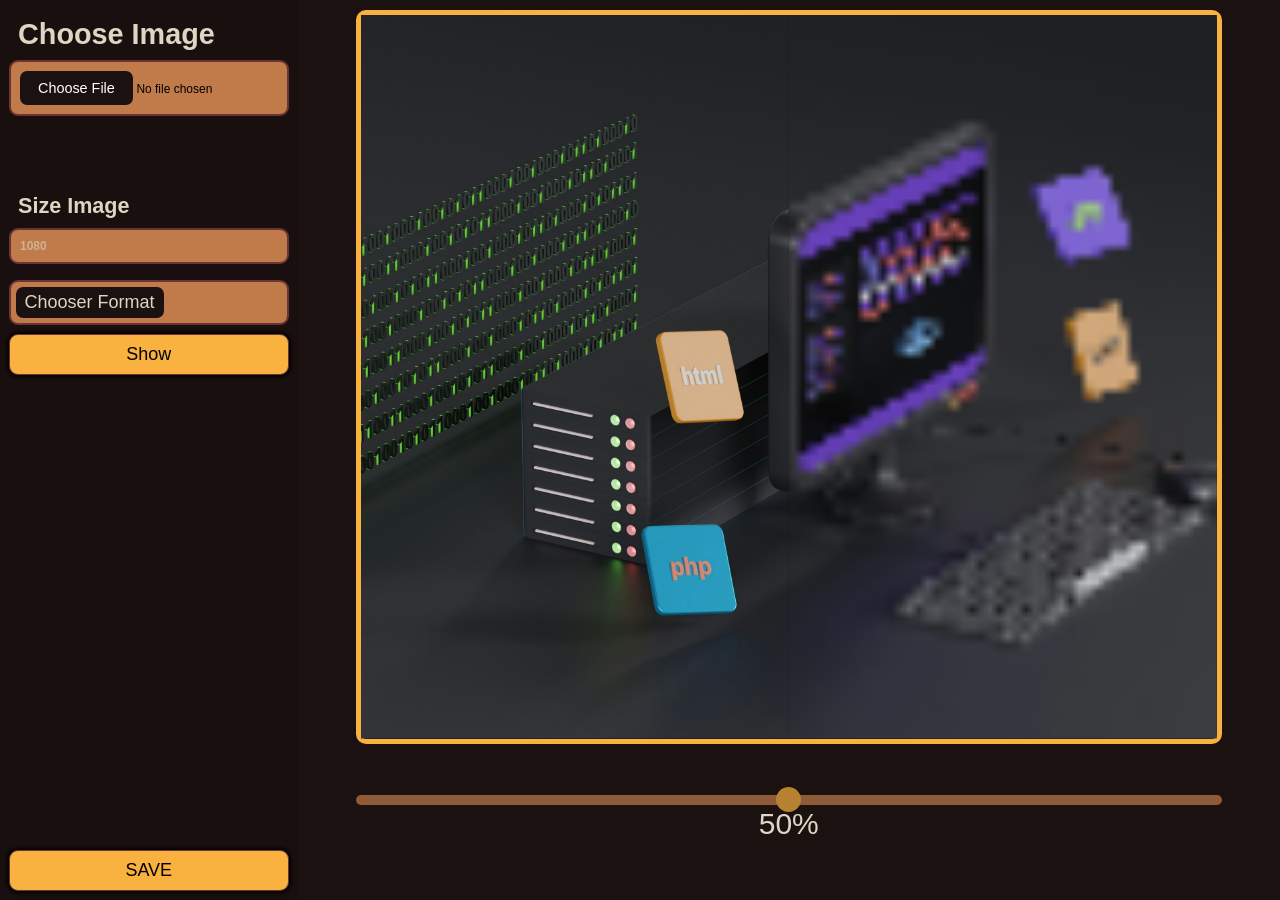
==== Image Size/Image Size.html @ 0726def3 "Add files via upload" ====
<!doctype html>
<html lang="en">
  <head>
    <meta charset="UTF-8" />
    <meta name="viewport" content="width=device-width, initial-scale=1.0" />
    <meta name="google-site-verification" content="google3e6626f857f812b0" />
    <meta
      name="google-site-verification"
      content="YfgN-p94OQuEqLj8vAECB5570uy-6jHcW93jGDXlBdg" />
    <title>Image Size</title>

    <link rel="shortcut icon" href="./img/IconSite.png" />
    <link rel="stylesheet" href="./Image Size.css" />
  </head>

  <body> 
    <img src="../img/hamburger-menu.png" class="hamburger" />

    <div class="div-Chooser">
      <div class="div-cloes">
        <p class="cloes">X</p>
      </div>
      <h1>Choose Image</h1>
      <input
        type="file"
        class="choose-file"
        accept="image/*"
        placeholder="Image" />
      <br />
      <p class="width"></p>
      <p class="height"></p>
      <p class="KB"></p>
      <p class="B"></p>
      <br />
      <h2>Size Image</h2>
      <input type="number" placeholder="1080" class="number" />
      <br />

      <div class="FormatChooser">
        <p>Chooser Format</p>
        <ul class="ulChooser">
          <li class="liChooser">png</li>
          <li class="liChooser">jpg</li>
          <li class="liChooser">webp</li>
          <li class="liChooser">bmp</li>
        </ul>
      </div>

      <button type="button" class="Show">Show</button>
      <br />
      <p class="Newwidth"></p>
      <p class="Newheight"></p>
      <p class="NewKB"></p>
      <p class="NewB"></p>
      <br />
      <a href="#" class="SAVE">SAVE</a>
    </div>
    <div class="div-continer">
      <div class="div-img">
        <img src="../img/cumputer-and-Code.jpg" class="img2Big" />
        <img src="../img/cumputer-and-Code - SMALL.jpg" class="img1Small" />
      </div>

      <div class="div-x">
        <input type="range" class="range" />
        <p class="value-range"></p>
      </div>
    </div>
  </body>

  <script src="./script.js"></script>
</html>
---- Image Size/Image Size.css ----
* {
  box-sizing: border-box;
  font-family: "Gill Sans", "Gill Sans MT", Calibri, "Trebuchet MS", sans-serif;
}
html {
  width: 100%;
  height: 100%;
  overflow: hidden;
}
body {
  width: 100%;
  height: 100%;
  overflow: auto;
  background-color: #1a1110;
  margin: 0;
  display: flex;
  align-items: center;
  justify-content: center;
  flex-direction: row;
  position: relative;
}


.hamburger {
  width: 50px;
  position: absolute;
  top: 0;
  left: 0;
  display: none;
}
.div-Chooser {
  width: 30%;
  height: 100%;
  overflow-y: auto;
  overflow-x: hidden;
  display: flex;
  flex-direction: column;
  background-color: #180f0e;
  padding: 10px;
  position: relative;
  transition: all 0.5s ease-in-out;
  zoom: 90%;
}
.div-Chooser::-webkit-scrollbar {
  width: 5px;
  height: 10px;
  z-index: 50px;
}
.div-Chooser::-webkit-scrollbar-thumb {
  background: #c17a4a;
  border-radius: 5px;
  z-index: 50px;
}
.div-cloes {
  width: 100%;
  height: max-content;
  display: flex;
  justify-content: right;
  margin: 0;
}
.cloes {
  border: 3px solid #c17a4a;
  border-radius: 10px;
  width: 50px;
  text-align: center;
  margin: 0;
  display: none;
  color: #c17a4a;
}
.div-Chooser input,
button:focus {
  outline: none;
}
.div-Chooser h1,
h2 {
  font-family: "Gill Sans", "Gill Sans MT", Calibri, "Trebuchet MS", sans-serif;
  margin: 0;
  padding: 10px;
  color: #dcd7c2;
}
.div-Chooser .number,
.quality,
.choose-file,
.FormatChooser {
  padding: 10px;
  border: 3px solid rgb(107, 52, 52);
  border-radius: 10px;
  /* min-height: 50px; */
  height: max-content;
  /* width: 200px; */
  background-color: #c17a4a;
}
.choose-file::file-selector-button,
.choose-file::-webkit-file-upload-button {
  background-color: #1a1110; /* رنگ پس‌زمینه */
  color: white; /* رنگ متن */
  border: none; /* حذف حاشیه پیش‌فرض */
  padding: 10px 20px; /* فاصله داخلی */
  border-radius: 8px; /* گوشه‌های گرد */
  font-size: 16px;
  cursor: pointer;
  transition: all 0.2s ease;
}

/* تغییر استایل هنگام هاور */
.choose-file::file-selector-button:hover {
  background-color: #c17a4a;
}
.choose-file::-webkit-file-upload-button:hover {
  background-color: #c17a4a;
}

.number {
  -moz-appearance: textfield; /* برای فایرفاکس */
  appearance: textfield;
}
input::placeholder {
  font-weight: bold;
  color: rgba(220, 215, 194, 0.6);
}

.choose-file {
  cursor: pointer;
}

.FormatChooser {
  height: 50px;
  cursor: pointer;
  align-items: start;
  justify-content: space-around;
  flex-direction: column;
  display: flex;
  gap: 1px;
  padding: 0;
  transition: all 0.5s ease-in-out;
}
.FormatChooser p {
  margin: 5px 5px;
  color: #dcd7c2;
  text-align: center;
  padding: 6px 10px;
  width: max-content;
  height: max-content;
  border-radius: 8px; /* گوشه‌های گرد */
  font-size: 20px;
  background-color: #1a1110;
  position: relative;
  transition: all 0.15s ease-in-out;
}
.FormatChooser p:hover {
  background-color: #c17a4a;
}

.ulChooser {
  width: 50%;
  height: max-content;
  position: relative;
  background-color: #c17a4a;
  z-index: -10;
  opacity: 0;
  margin: 0;
  transition: all 0.5s ease-in-out;
  border: 3px solid rgb(107, 52, 52);
  border-top: 0px solid black;
  border-bottom-left-radius: 10px;
  border-bottom-right-radius: 10px;
  padding: 5px;
}
.liChooser {
  width: 100%;
  height: max-content;
  list-style-type: none;
  margin: 10px 10px;
  font-size: 25px;
  font-family: "Gill Sans", "Gill Sans MT", Calibri, "Trebuchet MS", sans-serif;
  font-weight: bold;
}
.liChooser:hover {
  transform: scale(1.1) translateX(20px);
}

.Show {
  margin-top: 10px;
  text-decoration: none;
  color: black;
  padding: 10px;
  border: 2px solid rgb(107, 52, 52);
  border-radius: 10px;
  cursor: pointer;
  font-size: 20px;
  transition: all 0.2s ease-in-out;
  text-align: center;
  font-family: "Gill Sans", "Gill Sans MT", Calibri, "Trebuchet MS", sans-serif;
  background-color: rgba(107, 52, 52, 0);
  box-shadow: 0 0 4px 2px black;
  background-color: #f9b23f;
}
.div-Chooser button:hover {
  transform: scale(1.05);
}
.div-Chooser .width,
.height,
.KB,
.B,
.NewB,
.NewKB,
.Newheight,
.Newwidth {
  font-family: "Gill Sans", "Gill Sans MT", Calibri, "Trebuchet MS", sans-serif;
  font-size: 20px;
  margin: 0;
  padding: 5px;
  color: #dcd7c2;
}
.SAVE {
  background-color: #f9b23f;
  position: sticky;
  top: 100%;
  text-decoration: none;
  color: black;
  padding: 10px;
  border: 2px solid rgb(107, 52, 52);
  border-radius: 10px;
  cursor: pointer;
  font-size: 20px;
  transition: all 0.2s ease-in-out;
  text-align: center;
  font-family: "Gill Sans", "Gill Sans MT", Calibri, "Trebuchet MS", sans-serif;
  box-shadow: 0 0 4px 2px black;
}
.SAVE:hover {
  transform: scale(1.05);
}

.div-continer {
  width: 100%;
  height: 100%;
  display: flex;
  align-items: center;
  justify-content: center;
  flex-direction: column;
  position: relative;
  padding: 10px;
}

.div-img {
  display: flex;
  justify-content: center;
  align-items: center;
  border: 5px solid #f9b23f;
  border-radius: 10px;
  position: relative;
  width: 90%;
  height: 100%;
}

.div-img img {
  display: block;
  width: 100%;
  height: 100%;
  position: absolute;
  /* border-radius: 50px; */
  object-fit: cover;
}

.div-x {
  width: 90%;
  height: 20%;
  display: flex;
  align-items: center;
  justify-content: center;
  flex-direction: column;
  position: relative;
}

.div-x p {
  font-family: "Gill Sans", "Gill Sans MT", Calibri, "Trebuchet MS", sans-serif;
  font-size: 30px;
  margin: 0;
  color: #dcd7c2;
}

.range {
  -webkit-appearance: none;
  width: 100%;
  height: 10px;
  border-radius: 20px;
  background-color: #c17a4a;
  outline: none;
  opacity: 0.7;
  -webkit-transition: 0.2s;
  transition: opacity 0.2s;
}

.range::-webkit-slider-thumb {
  -webkit-appearance: none;
  appearance: none;
  width: 25px;
  height: 25px;
  border-radius: 50%;
  /* background: linear-gradient(to right, #F9B23F, #C17A4A); */
  background-color: #f9b23f;
  cursor: pointer;
}

.range::-moz-range-thumb {
  width: 25px;
  height: 25px;
  border-radius: 50%;
  /* background: linear-gradient(to right, antiquewhite, rgb(107, 52, 52)); */
  background-color: #f9b23f;
  cursor: pointer;
}

@media screen and (max-width: 1100px) {
  .div-img {
    height: 80%;
  }
}
@media screen and (max-width: 1000px) {
  .div-Chooser {
    position: absolute;
    width: 30%;
    z-index: 10;
    left: -100%;
  }
  .hamburger {
    display: block;
    z-index: 10;
  }
  .cloes {
    display: block;
    z-index: 20;
  }
}
@media screen and (max-width: 800px) {
  .div-Chooser {
    width: 40%;
  }
}

@media screen and (max-width: 600px) {
  .div-Chooser {
    width: 45%;
    zoom: 85%;
  }
  .div-img {
    height: 60%;
  }
  .div-x {
    zoom: 80%;
  }
}
@media screen and (max-width: 450px) {
  .div-Chooser {
    width: 50%;
  }
  .div-img {
    height: 50%;
  }
}
@media screen and (max-width: 350px) {
  .div-Chooser {
    width: 60%;
  }
  .div-img {
    height: 40%;
  }
}
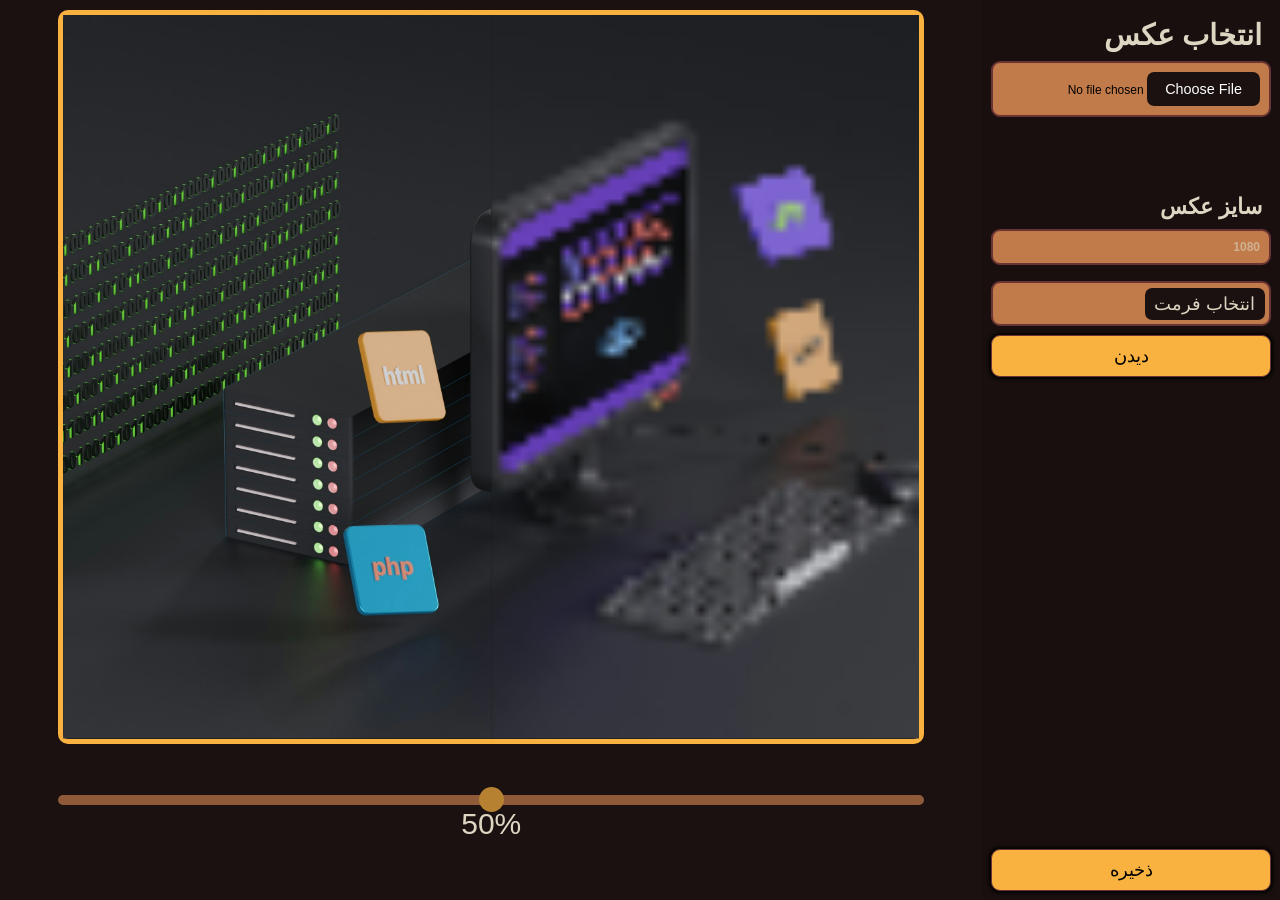
==== commit fcb9d2fa: "Add files via upload" ====
--- a/Image Size/Image Size.html
+++ b/Image Size/Image Size.html
@@ -7,20 +7,20 @@
     <meta
       name="google-site-verification"
       content="YfgN-p94OQuEqLj8vAECB5570uy-6jHcW93jGDXlBdg" />
-    <title>Image Size</title>
+    <title>تغییر سایز عکس</title>
 
     <link rel="shortcut icon" href="./img/IconSite.png" />
     <link rel="stylesheet" href="./Image Size.css" />
   </head>
 
-  <body> 
+  <body>
     <img src="../img/hamburger-menu.png" class="hamburger" />
 
     <div class="div-Chooser">
       <div class="div-cloes">
         <p class="cloes">X</p>
       </div>
-      <h1>Choose Image</h1>
+      <h1>انتخاب عکس</h1>
       <input
         type="file"
         class="choose-file"
@@ -32,12 +32,12 @@
       <p class="KB"></p>
       <p class="B"></p>
       <br />
-      <h2>Size Image</h2>
+      <h2>سایز عکس</h2>
       <input type="number" placeholder="1080" class="number" />
       <br />
 
       <div class="FormatChooser">
-        <p>Chooser Format</p>
+        <p>انتخاب فرمت</p>
         <ul class="ulChooser">
           <li class="liChooser">png</li>
           <li class="liChooser">jpg</li>
@@ -46,14 +46,14 @@
         </ul>
       </div>
 
-      <button type="button" class="Show">Show</button>
+      <button type="button" class="Show">دیدن</button>
       <br />
       <p class="Newwidth"></p>
       <p class="Newheight"></p>
       <p class="NewKB"></p>
       <p class="NewB"></p>
       <br />
-      <a href="#" class="SAVE">SAVE</a>
+      <a href="#" class="SAVE">ذخیره</a>
     </div>
     <div class="div-continer">
       <div class="div-img">
--- a/Image Size/Image Size.css
+++ b/Image Size/Image Size.css
@@ -6,6 +6,7 @@
   width: 100%;
   height: 100%;
   overflow: hidden;
+  direction: rtl;
 }
 body {
   width: 100%;
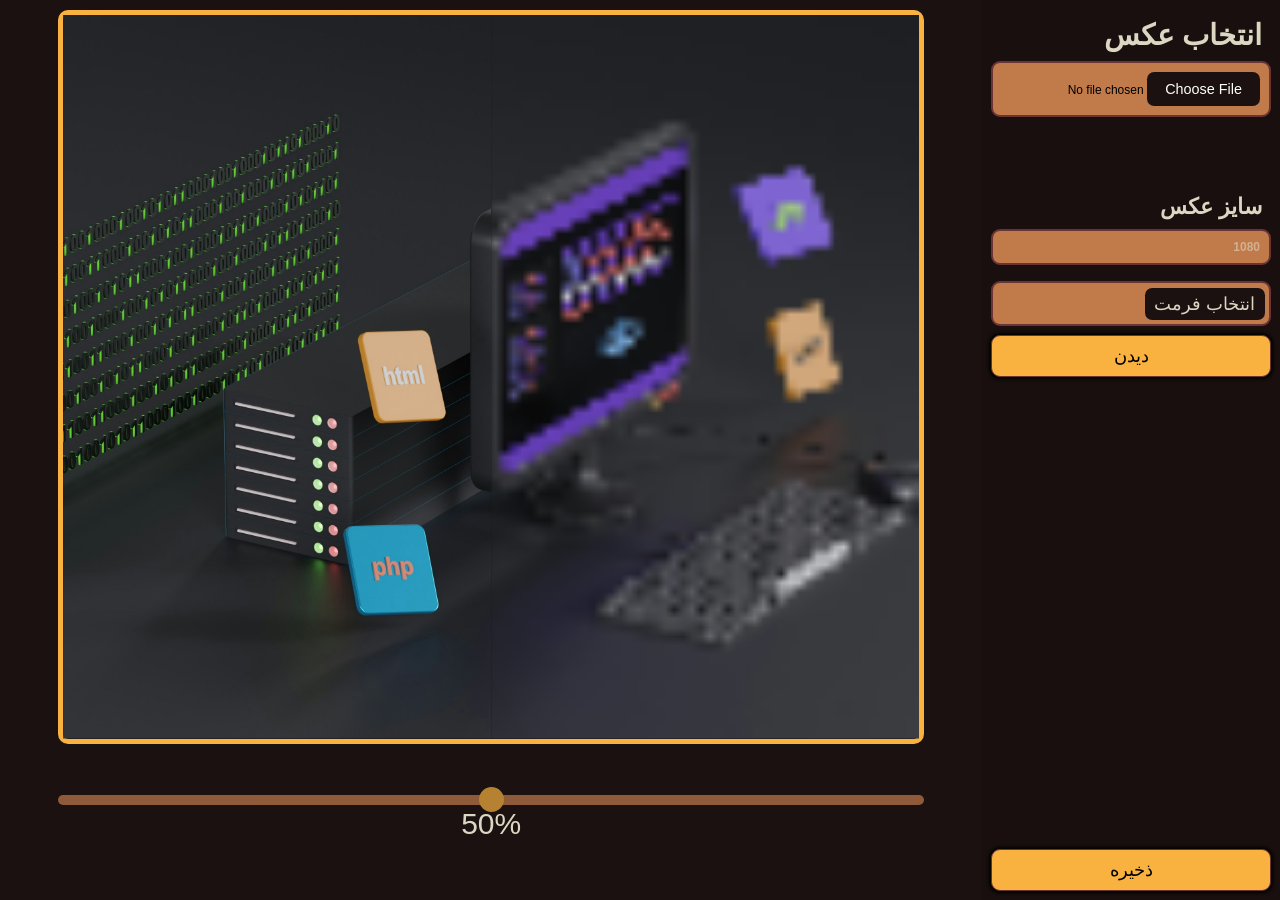
==== commit 3c3b5de0: "Add files via upload" ====
--- a/Image Size/Image Size.html
+++ b/Image Size/Image Size.html
@@ -9,7 +9,7 @@
       content="YfgN-p94OQuEqLj8vAECB5570uy-6jHcW93jGDXlBdg" />
     <title>تغییر سایز عکس</title>
 
-    <link rel="shortcut icon" href="./img/IconSite.png" />
+    <link rel="shortcut icon" href="../img/IconSite.png" />
     <link rel="stylesheet" href="./Image Size.css" />
   </head>
 
--- a/Image Size/Image Size.css
+++ b/Image Size/Image Size.css
@@ -242,6 +242,7 @@
   flex-direction: column;
   position: relative;
   padding: 10px;
+  direction: ltr;
 }
 
 .div-img {
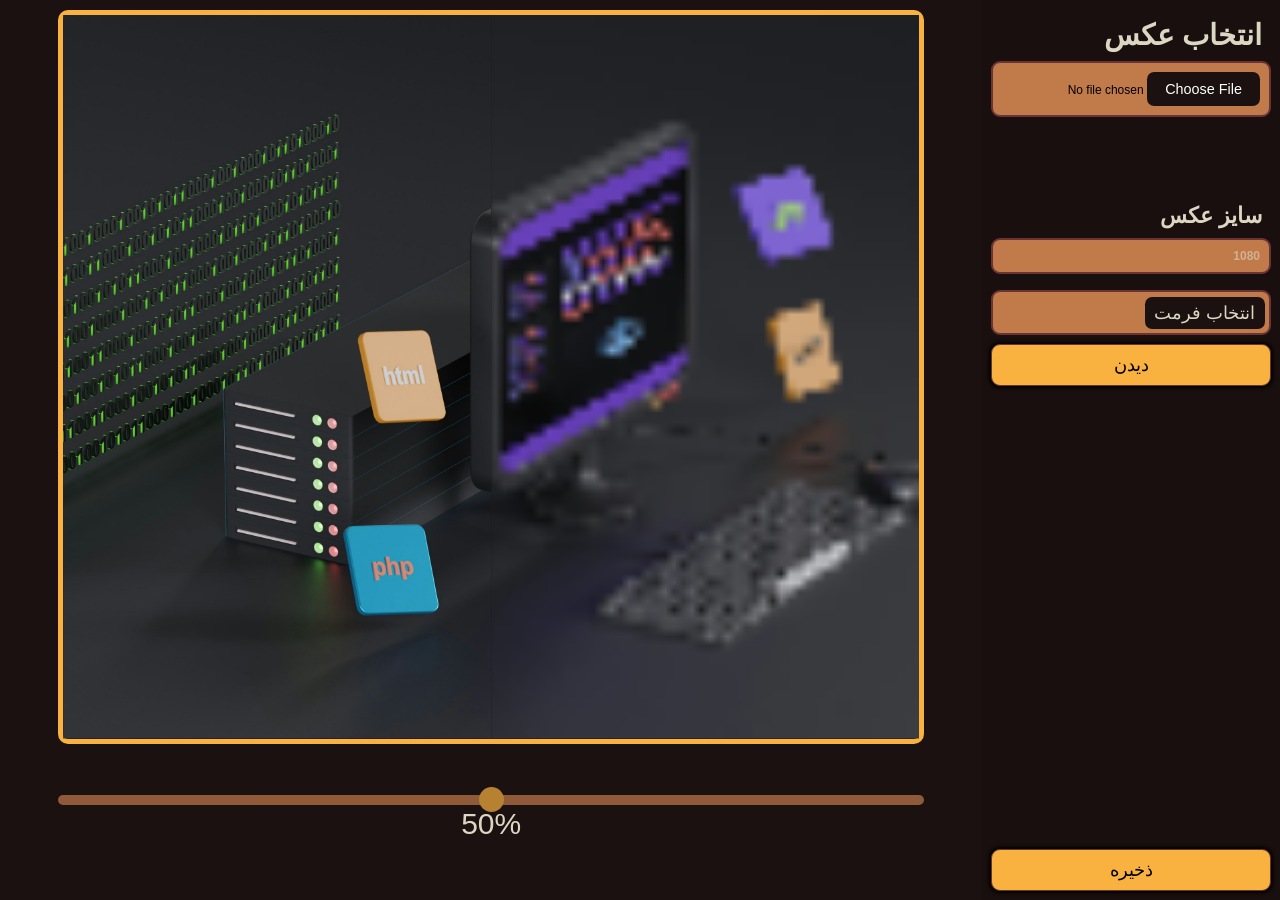
==== commit b81262fd: "Add files via upload" ====
--- a/Image Size/Image Size.html
+++ b/Image Size/Image Size.html
@@ -25,10 +25,12 @@
         type="file"
         class="choose-file"
         accept="image/*"
-        placeholder="Image" />
+        placeholder="Image"
+        value="" />
       <br />
       <p class="width"></p>
       <p class="height"></p>
+      <p class="MB"></p>
       <p class="KB"></p>
       <p class="B"></p>
       <br />
@@ -50,6 +52,7 @@
       <br />
       <p class="Newwidth"></p>
       <p class="Newheight"></p>
+      <p class="NewMB"></p>
       <p class="NewKB"></p>
       <p class="NewB"></p>
       <br />
--- a/Image Size/Image Size.css
+++ b/Image Size/Image Size.css
@@ -20,7 +20,6 @@
   flex-direction: row;
   position: relative;
 }
-
 
 .hamburger {
   width: 50px;
@@ -177,7 +176,7 @@
   font-weight: bold;
 }
 .liChooser:hover {
-  transform: scale(1.1) translateX(20px);
+  transform: scale(1.1) translateX(-20px);
 }
 
 .Show {
@@ -201,10 +200,12 @@
 }
 .div-Chooser .width,
 .height,
+.MB,
 .KB,
 .B,
 .NewB,
 .NewKB,
+.NewMB,
 .Newheight,
 .Newwidth {
   font-family: "Gill Sans", "Gill Sans MT", Calibri, "Trebuchet MS", sans-serif;
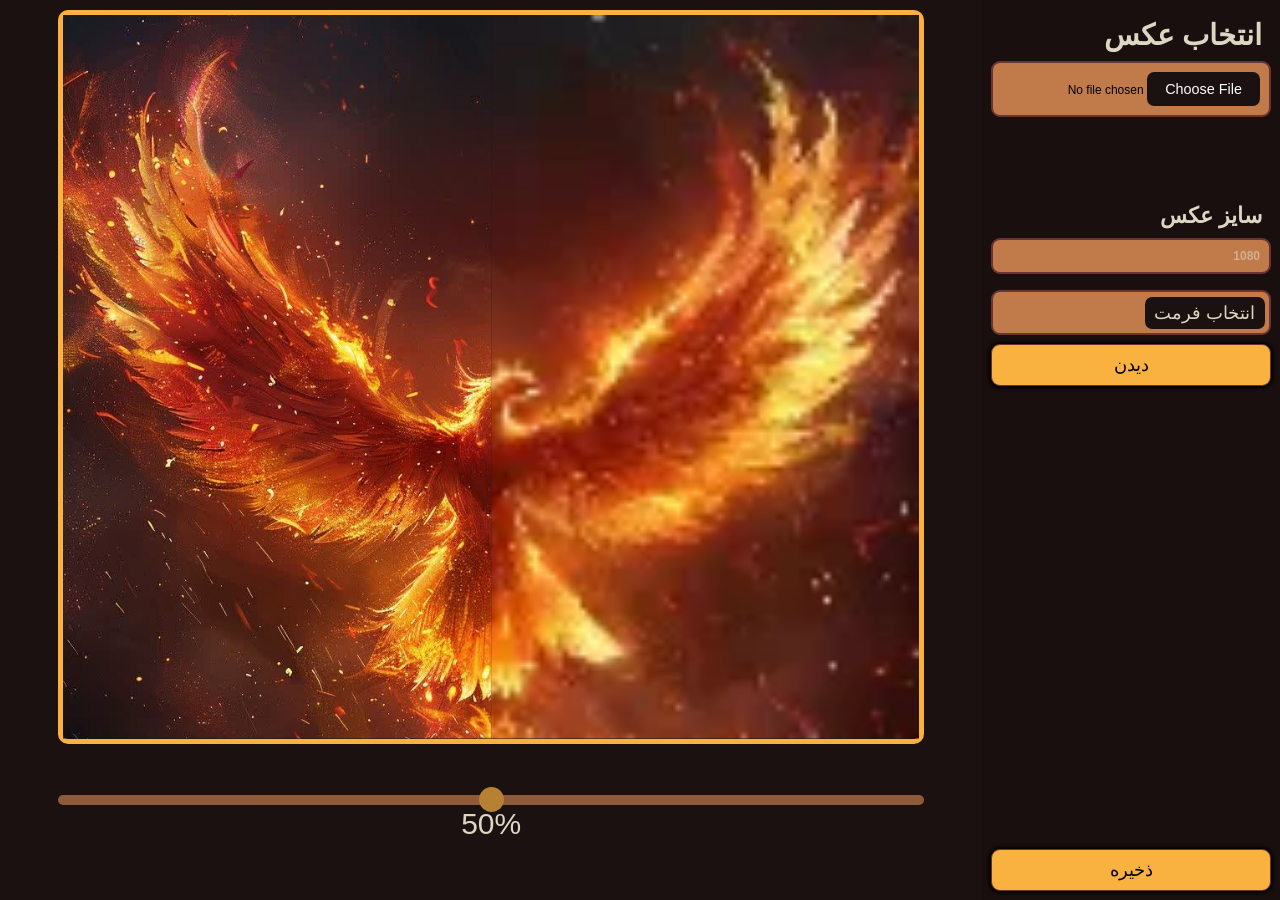
==== commit 31e1df51: "Add files via upload" ====
--- a/Image Size/Image Size.html
+++ b/Image Size/Image Size.html
@@ -60,8 +60,8 @@
     </div>
     <div class="div-continer">
       <div class="div-img">
-        <img src="../img/cumputer-and-Code.jpg" class="img2Big" />
-        <img src="../img/cumputer-and-Code - SMALL.jpg" class="img1Small" />
+        <img src="../img/phoenix.jpg" class="img2Big" />
+        <img src="../img/phoenix-144.webp" class="img1Small" />
       </div>
 
       <div class="div-x">
--- a/Image Size/Image Size.css
+++ b/Image Size/Image Size.css
@@ -12,6 +12,7 @@
   width: 100%;
   height: 100%;
   overflow: auto;
+  overflow-x: hidden;
   background-color: #1a1110;
   margin: 0;
   display: flex;
@@ -25,13 +26,13 @@
   width: 50px;
   position: absolute;
   top: 0;
-  left: 0;
+  right: 0;
   display: none;
 }
 .div-Chooser {
   width: 30%;
   height: 100%;
-  overflow-y: auto;
+  overflow-y: scroll;
   overflow-x: hidden;
   display: flex;
   flex-direction: column;
@@ -55,7 +56,7 @@
   width: 100%;
   height: max-content;
   display: flex;
-  justify-content: right;
+  justify-content: left;
   margin: 0;
 }
 .cloes {
@@ -325,7 +326,7 @@
     position: absolute;
     width: 30%;
     z-index: 10;
-    left: -100%;
+    right: -100%;
   }
   .hamburger {
     display: block;
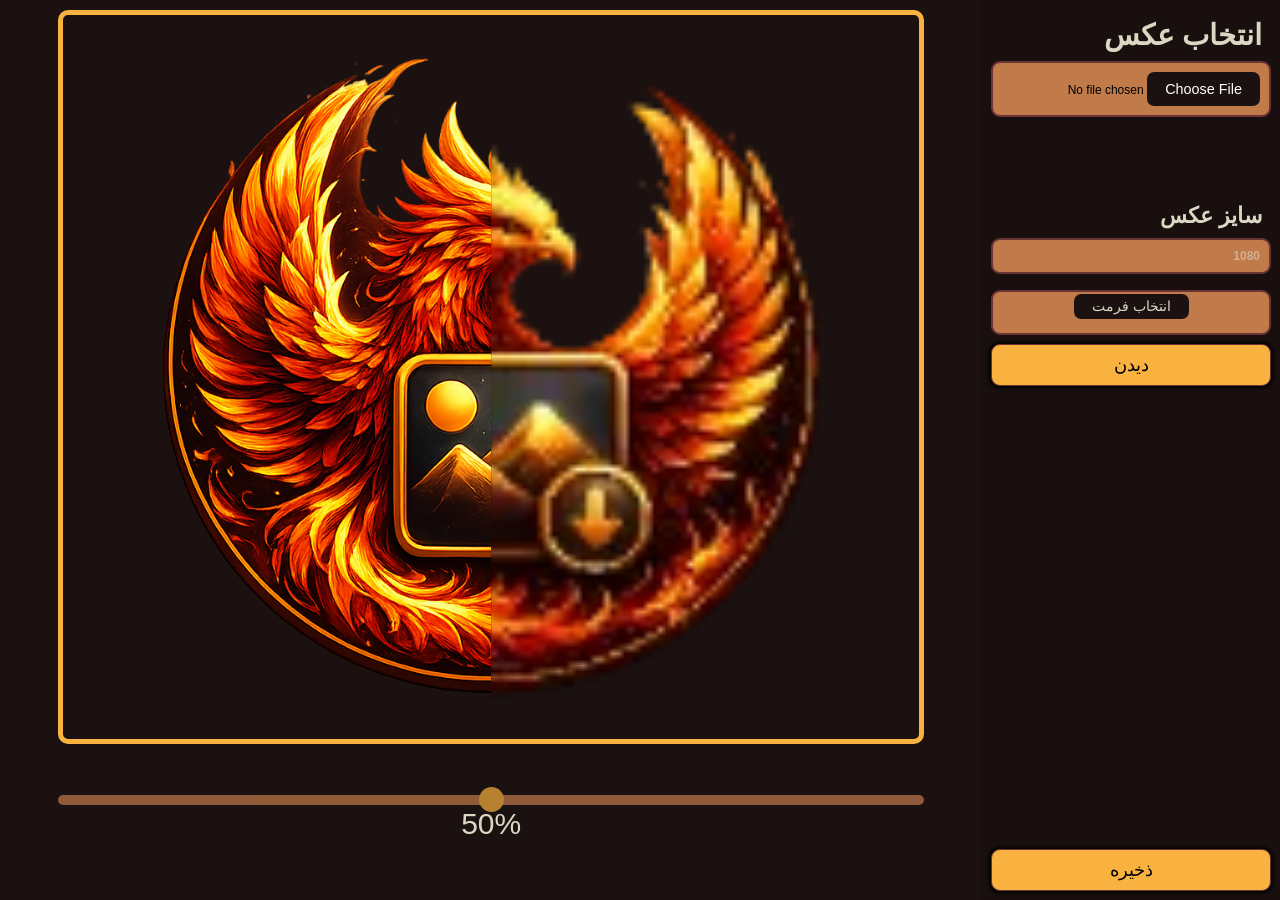
==== commit f082be40: "Add files via upload" ====
--- a/Image Size/Image Size.html
+++ b/Image Size/Image Size.html
@@ -9,7 +9,7 @@
       content="YfgN-p94OQuEqLj8vAECB5570uy-6jHcW93jGDXlBdg" />
     <title>تغییر سایز عکس</title>
 
-    <link rel="shortcut icon" href="../img/IconSite.png" />
+    <link rel="shortcut icon" href="../img/Phoenix Image.png" />
     <link rel="stylesheet" href="./Image Size.css" />
   </head>
 
@@ -60,8 +60,8 @@
     </div>
     <div class="div-continer">
       <div class="div-img">
-        <img src="../img/phoenix.jpg" class="img2Big" />
-        <img src="../img/phoenix-144.webp" class="img1Small" />
+        <img src="../img/Phoenix Image.png" class="img2Big" />
+        <img src="../img/Phoenix-144.webp" class="img1Small" />
       </div>
 
       <div class="div-x">
--- a/Image Size/Image Size.css
+++ b/Image Size/Image Size.css
@@ -81,8 +81,7 @@
 }
 .div-Chooser .number,
 .quality,
-.choose-file,
-.FormatChooser {
+.choose-file {
   padding: 10px;
   border: 3px solid rgb(107, 52, 52);
   border-radius: 10px;
@@ -126,58 +125,71 @@
 
 .FormatChooser {
   height: 50px;
-  cursor: pointer;
-  align-items: start;
-  justify-content: space-around;
-  flex-direction: column;
-  display: flex;
-  gap: 1px;
+  background-color: #c17a4a;
+  border: 3px solid rgb(107, 52, 52);
+  border-radius: 10px;
+  cursor: pointer;
+  overflow: visible;
   padding: 0;
-  transition: all 0.5s ease-in-out;
-}
+  transition: all 0.3s ease-in-out;
+  position: relative;
+  gap: 10px;
+  display: flex;
+  flex-direction: column;
+  align-items: center;
+}
+
 .FormatChooser p {
-  margin: 5px 5px;
+  margin: 0;
+  width: max-content;
+  padding: 5px 20px;
+  margin-top: 2px;
+  text-align: center;
   color: #dcd7c2;
-  text-align: center;
-  padding: 6px 10px;
-  width: max-content;
-  height: max-content;
-  border-radius: 8px; /* گوشه‌های گرد */
-  font-size: 20px;
+  border-radius: 8px;
+  /* font-size: 20px; */
   background-color: #1a1110;
   position: relative;
   transition: all 0.15s ease-in-out;
-}
+  z-index: 2;
+}
+
 .FormatChooser p:hover {
   background-color: #c17a4a;
 }
 
 .ulChooser {
-  width: 50%;
-  height: max-content;
-  position: relative;
-  background-color: #c17a4a;
+  width: 100%;
+  overflow: hidden;
+  position: relative;
+  margin: 0;
   z-index: -10;
   opacity: 0;
-  margin: 0;
   transition: all 0.5s ease-in-out;
-  border: 3px solid rgb(107, 52, 52);
-  border-top: 0px solid black;
-  border-bottom-left-radius: 10px;
-  border-bottom-right-radius: 10px;
+  border-radius: 10px;
   padding: 5px;
-}
+  display: flex;
+  align-items: center;
+  flex-direction: column;
+}
+
 .liChooser {
-  width: 100%;
+  width: 90%;
   height: max-content;
   list-style-type: none;
-  margin: 10px 10px;
+  margin: 5px 0px;
   font-size: 25px;
   font-family: "Gill Sans", "Gill Sans MT", Calibri, "Trebuchet MS", sans-serif;
   font-weight: bold;
-}
+  background-color: rgba(0, 0, 0, 0.2);
+  transition: all 0.1s ease-in-out;
+  border-radius: 10px;
+  padding: 5px;
+  text-align: center;
+}
+
 .liChooser:hover {
-  transform: scale(1.1) translateX(-20px);
+  transform: scale(1.1);
 }
 
 .Show {
@@ -324,7 +336,7 @@
 @media screen and (max-width: 1000px) {
   .div-Chooser {
     position: absolute;
-    width: 30%;
+    width: 50%;
     z-index: 10;
     right: -100%;
   }
@@ -339,13 +351,20 @@
 }
 @media screen and (max-width: 800px) {
   .div-Chooser {
-    width: 40%;
+    width: 50%;
+  }
+  .Newwidth,
+  .Newheight,
+  .NewMB,
+  .NewKB,
+  .NewB {
+    font-size: 18px;
   }
 }
 
 @media screen and (max-width: 600px) {
   .div-Chooser {
-    width: 45%;
+    width: 50%;
     zoom: 85%;
   }
   .div-img {
@@ -365,7 +384,7 @@
 }
 @media screen and (max-width: 350px) {
   .div-Chooser {
-    width: 60%;
+    width: 50%;
   }
   .div-img {
     height: 40%;
